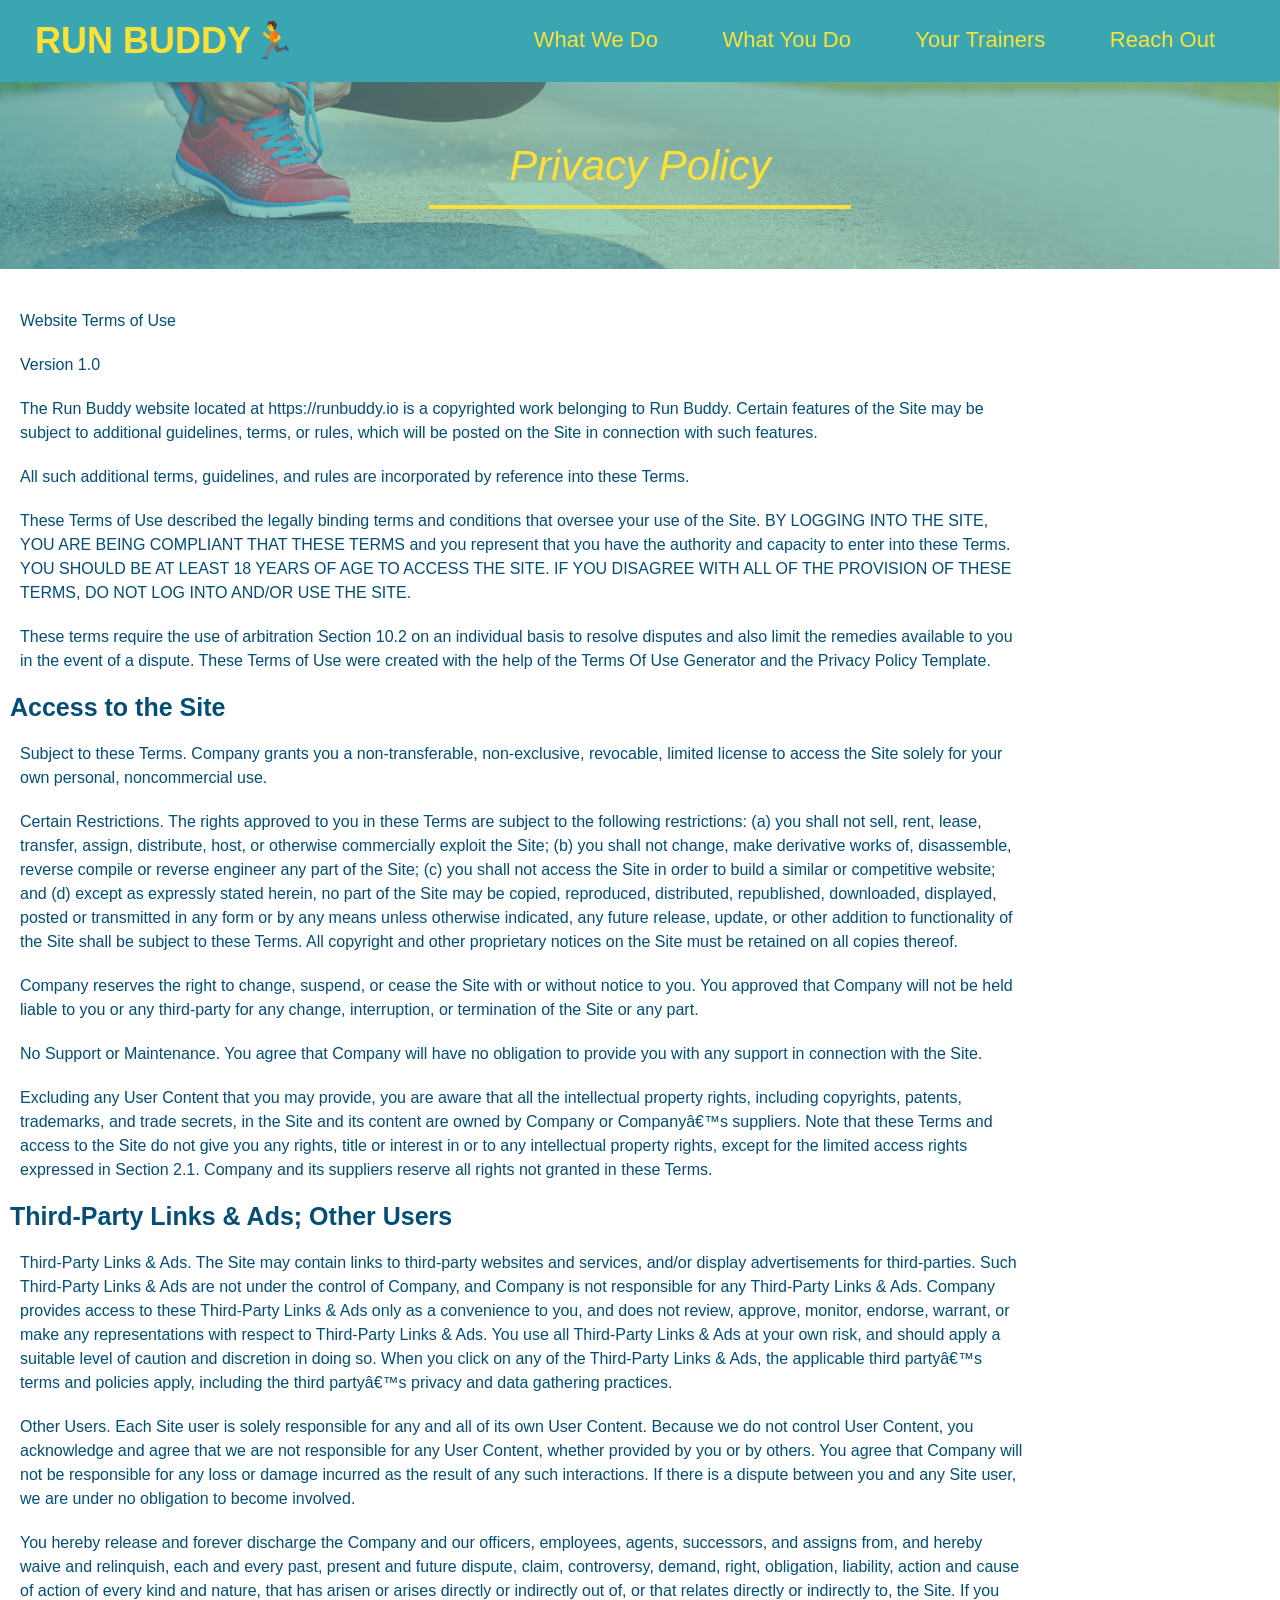
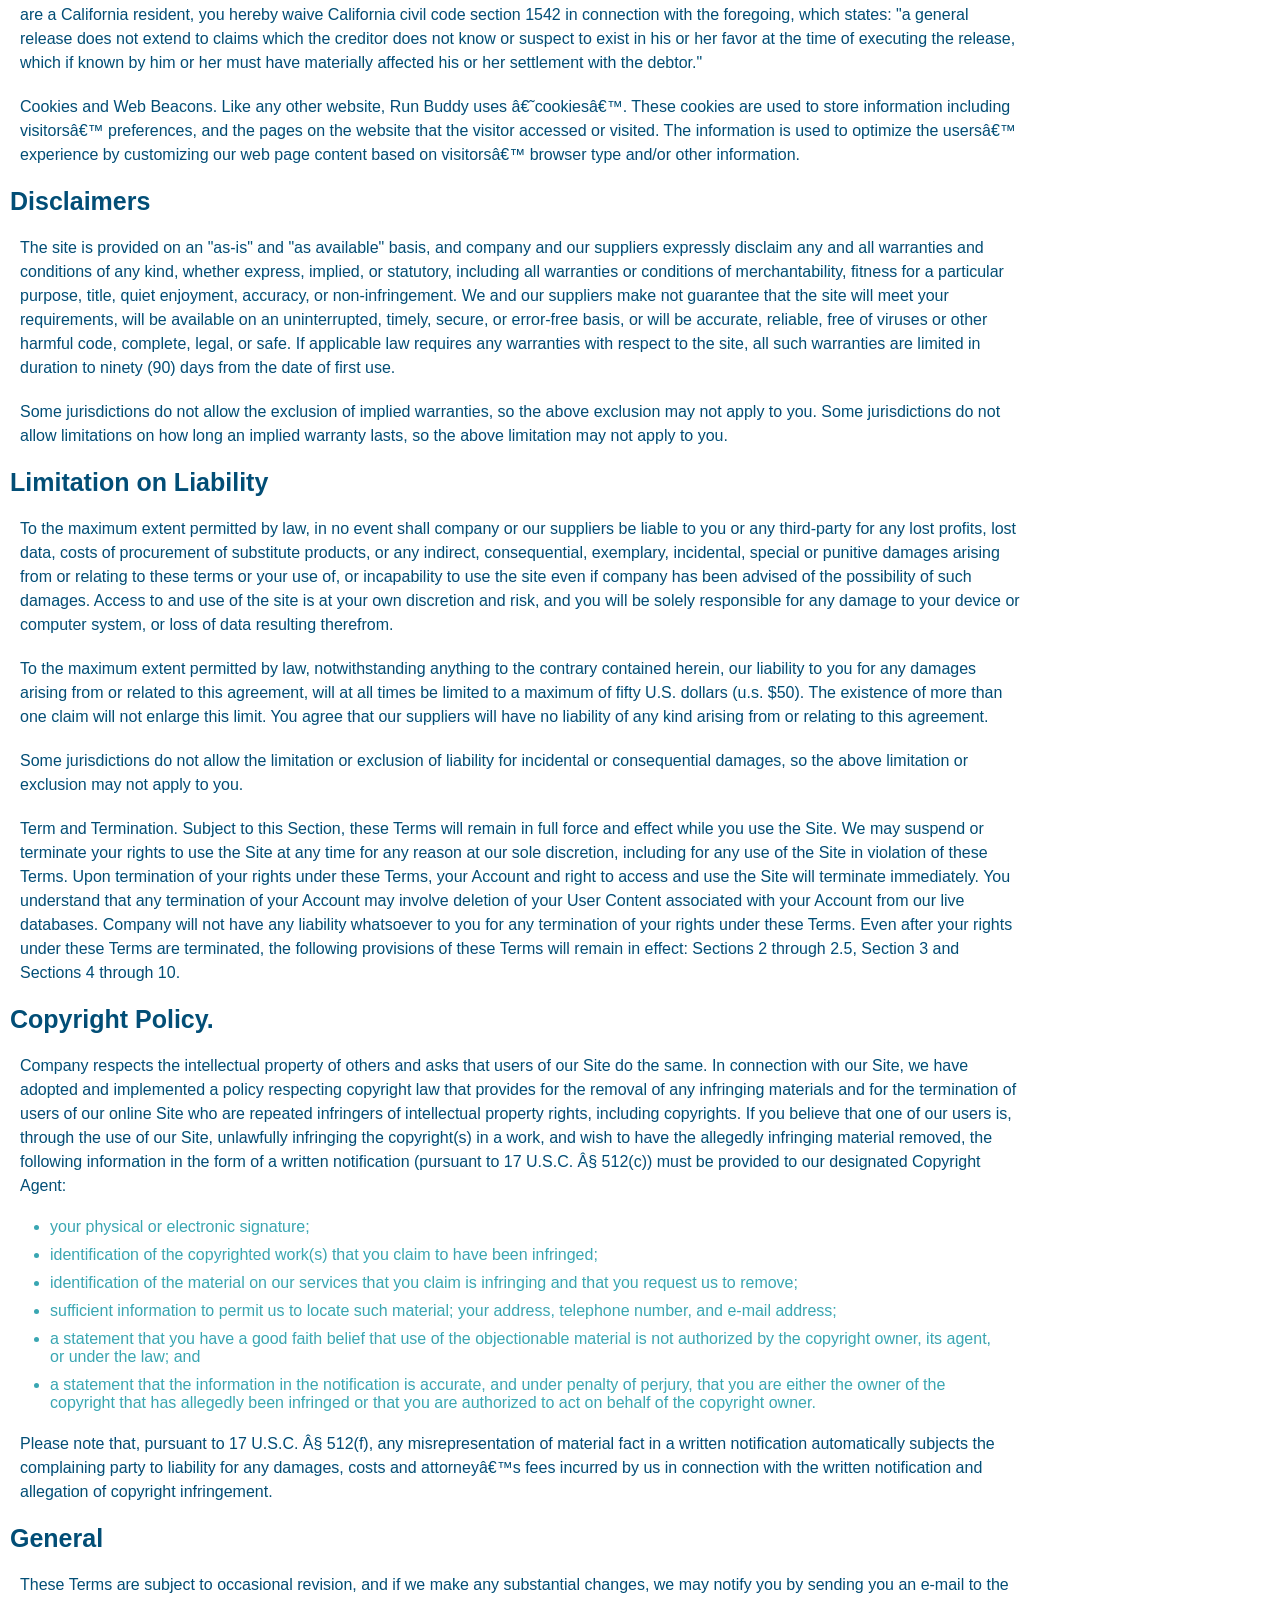
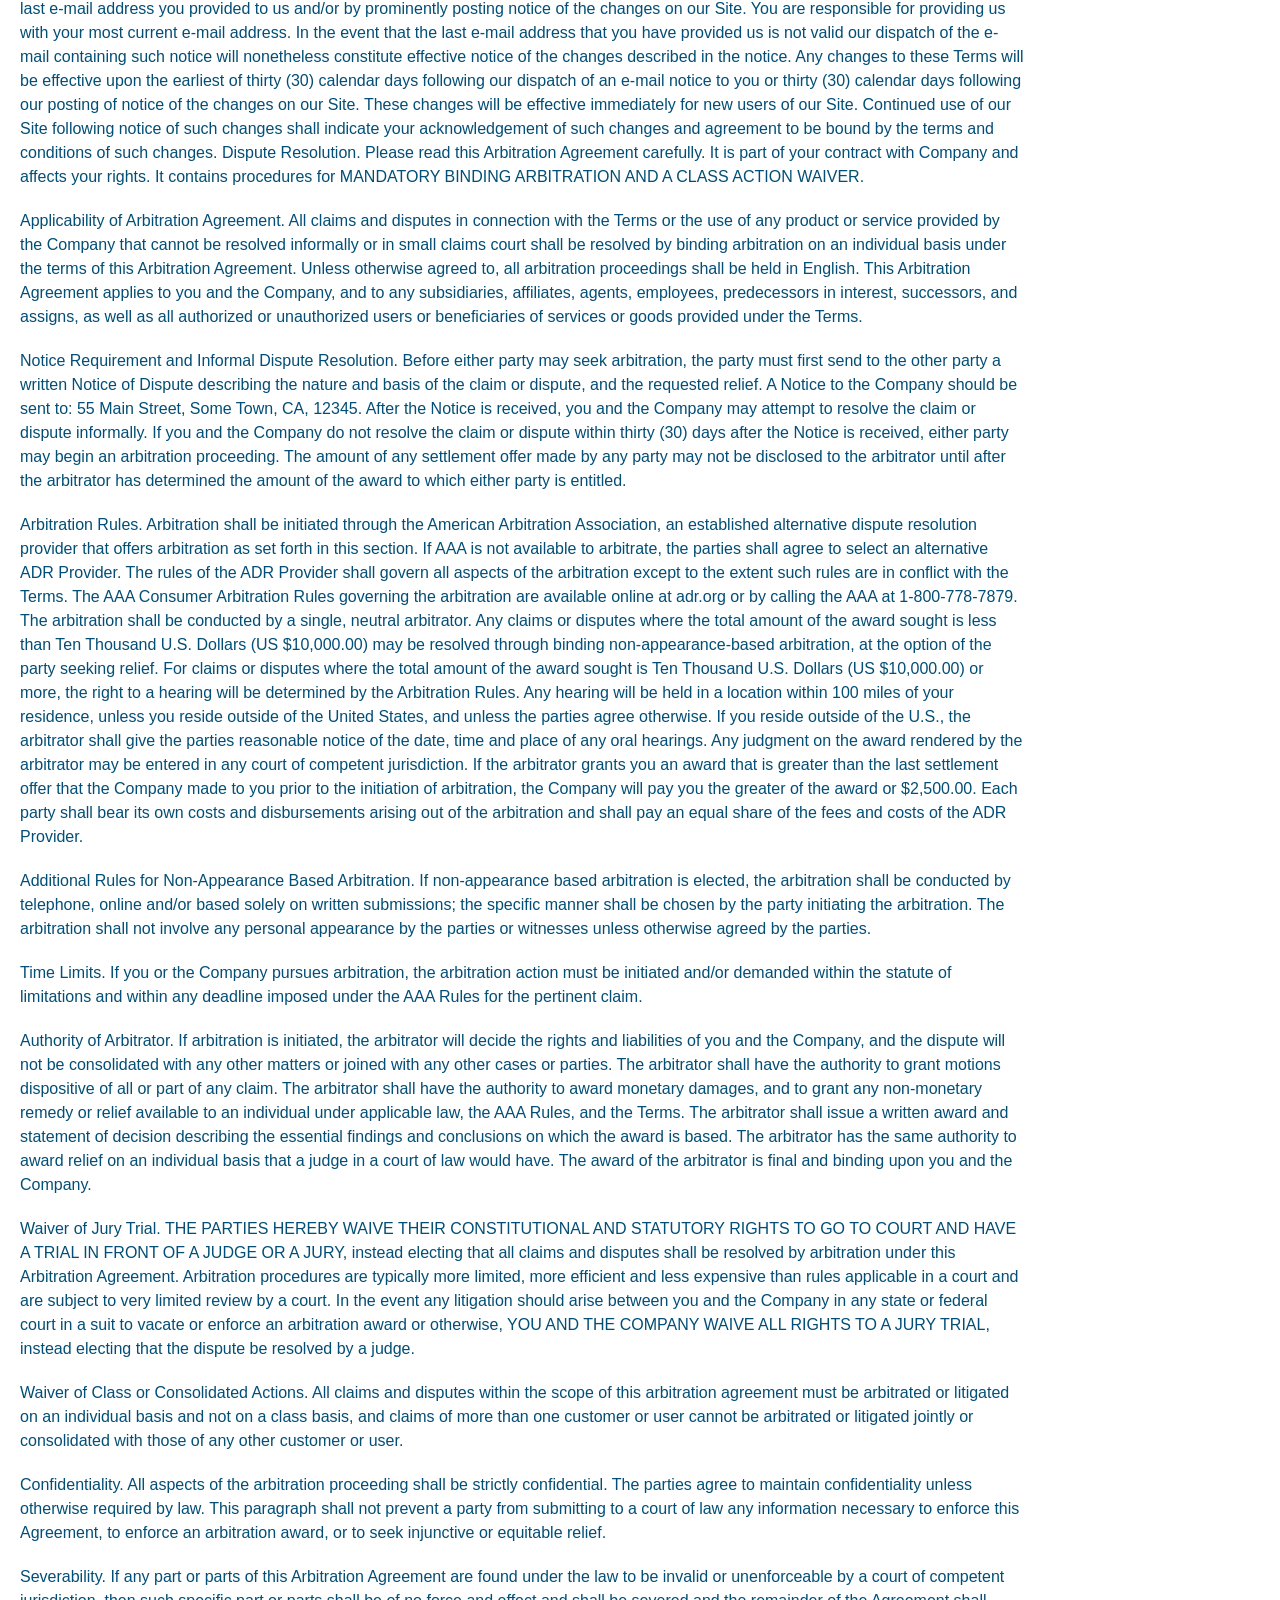
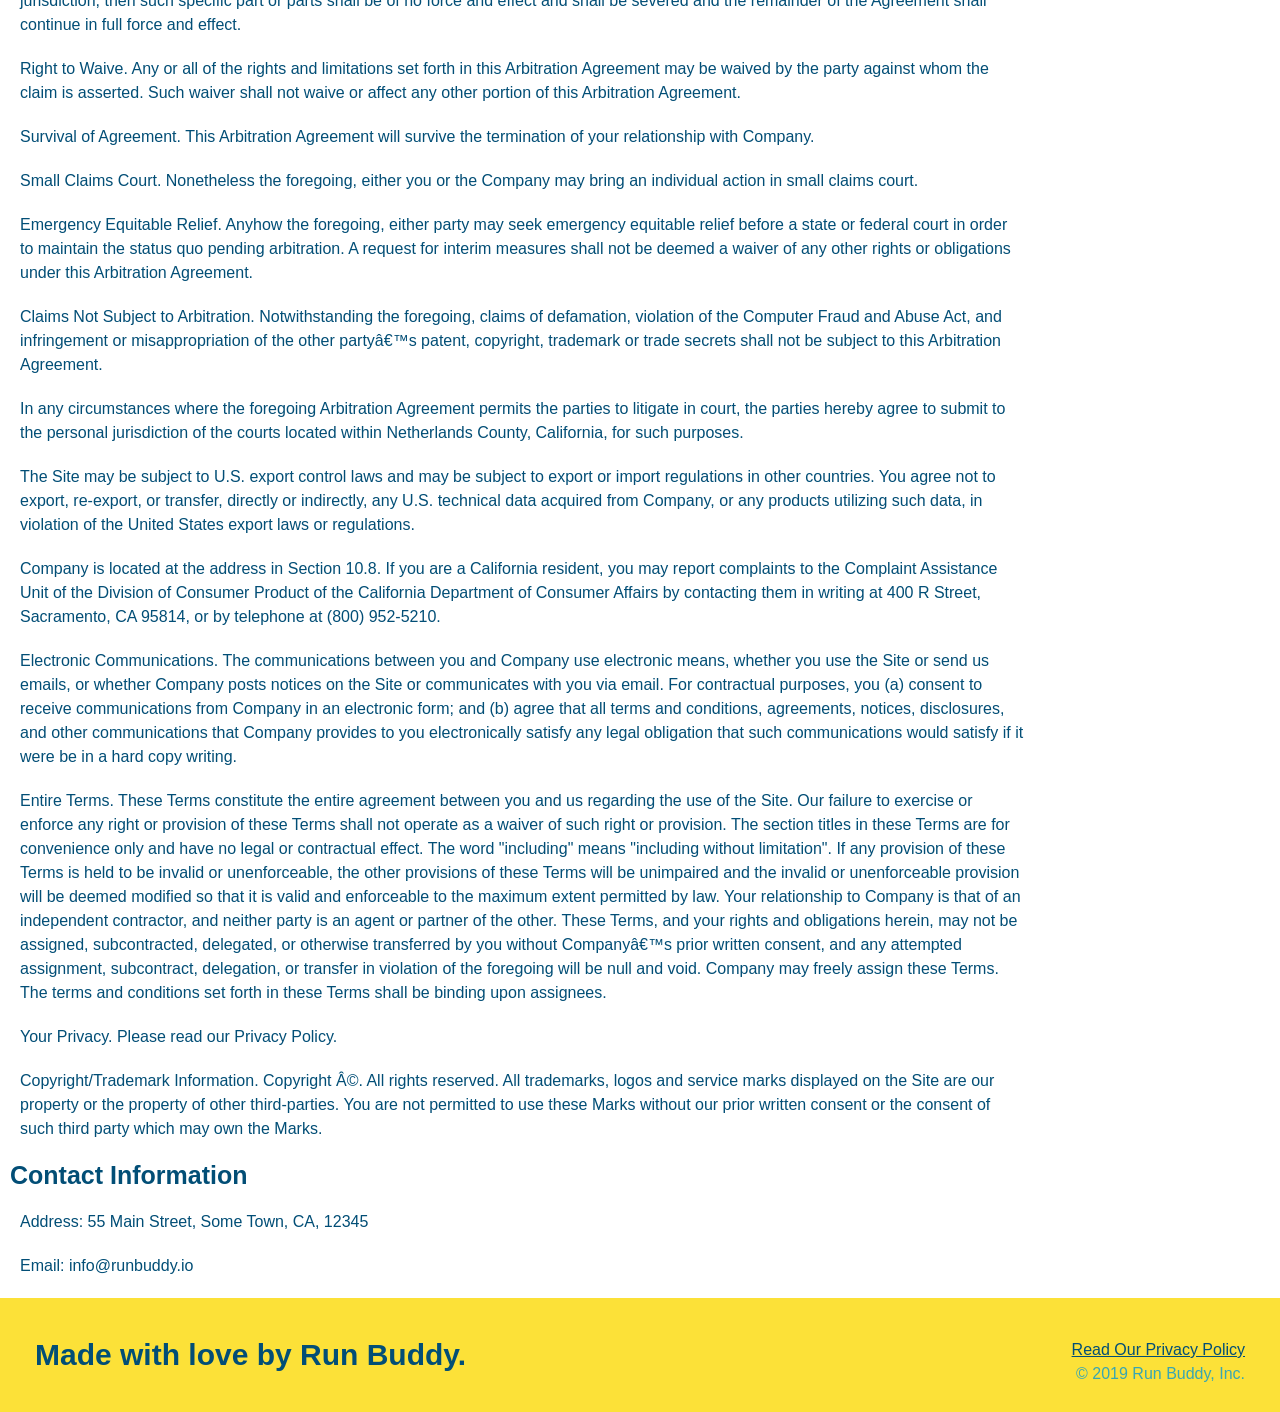
==== privacy-policy.html @ e91076cd "privacy policy" ====
<!DOCTYPE html>
<html lang="en">
    <head>
        <meta charset="UTF-8" />
        <title>Privacy Policy - Run Buddy</title>
        <link rel="stylesheet" href="./assets/css/style.css" />
        <link rel="stylesheet" href="./assets/css/secondary-style.css" />
    </head>
    <body>
        <header>
			<h1><a href="#run-buddy">RUN BUDDY🏃</a></h1>
			<nav>
				<!--Unordered list element-->
				<ul>
					<!--List item element-->
					<li>
						<!--Anchor Element-->
						<a href="./index.html#what-we-do"> What We Do</a>
					</li>
					<li>
						<a href="./index.html#what-you-do"> What You Do</a>
					</li>
					<li> 
						<a href="./index.html#your-trainers">Your Trainers</a>
					</li>
					<li>
						<a href="./index.html#reach-out">Reach Out</a>
					</li>
				</ul>
			</nav>
        </header>
        
        <section class="hero">
            <h2 class="page-title">
                Privacy Policy
            </h2>
        </section>
        <article class="secondary-content">
            <p>
            Website Terms of Use
          </p>
    
          <p>
            Version 1.0
          </p>
    
          <p>
            The Run Buddy website located at https://runbuddy.io is a copyrighted work belonging to Run Buddy. Certain
            features of the Site may be subject to additional guidelines, terms, or rules, which will be posted on the Site
            in connection with such features.
          </p>
    
          <p>
            All such additional terms, guidelines, and rules are incorporated by reference into these Terms.
          </p>
    
          <p>
            These Terms of Use described the legally binding terms and conditions that oversee your use of the Site. BY
            LOGGING INTO THE SITE, YOU ARE BEING COMPLIANT THAT THESE TERMS and you represent that you have the authority
            and capacity to enter into these Terms. YOU SHOULD BE AT LEAST 18 YEARS OF AGE TO ACCESS THE SITE. IF YOU
            DISAGREE WITH ALL OF THE PROVISION OF THESE TERMS, DO NOT LOG INTO AND/OR USE THE SITE.
          </p>
    
          <p>
            These terms require the use of arbitration Section 10.2 on an individual basis to resolve disputes and also
            limit the remedies available to you in the event of a dispute. These Terms of Use were created with the help of
            the Terms Of Use Generator and the Privacy Policy Template.
          </p>
    
          <h3>
            Access to the Site
          </h3>
    
          <p>
            Subject to these Terms. Company grants you a non-transferable, non-exclusive, revocable, limited license to
            access the Site solely for your own personal, noncommercial use.
          </p>
    
          <p>
            Certain Restrictions. The rights approved to you in these Terms are subject to the following restrictions: (a)
            you shall not sell, rent, lease, transfer, assign, distribute, host, or otherwise commercially exploit the Site;
            (b) you shall not change, make derivative works of, disassemble, reverse compile or reverse engineer any part of
            the Site; (c) you shall not access the Site in order to build a similar or competitive website; and (d) except
            as expressly stated herein, no part of the Site may be copied, reproduced, distributed, republished, downloaded,
            displayed, posted or transmitted in any form or by any means unless otherwise indicated, any future release,
            update, or other addition to functionality of the Site shall be subject to these Terms. All copyright and other
            proprietary notices on the Site must be retained on all copies thereof.
          </p>
    
          <p>
            Company reserves the right to change, suspend, or cease the Site with or without notice to you. You approved
            that Company will not be held liable to you or any third-party for any change, interruption, or termination of
            the Site or any part.
          </p>
    
          <p>
            No Support or Maintenance. You agree that Company will have no obligation to provide you with any support in
            connection with the Site.
          </p>
    
          <p>
            Excluding any User Content that you may provide, you are aware that all the intellectual property rights,
            including copyrights, patents, trademarks, and trade secrets, in the Site and its content are owned by Company
            or Companyâ€™s suppliers. Note that these Terms and access to the Site do not give you any rights, title or
            interest in or to any intellectual property rights, except for the limited access rights expressed in Section
            2.1. Company and its suppliers reserve all rights not granted in these Terms.
          </p>
    
          <h3>
            Third-Party Links & Ads; Other Users
          </h3>
    
          <p>
            Third-Party Links & Ads. The Site may contain links to third-party websites and services, and/or display
            advertisements for third-parties. Such Third-Party Links & Ads are not under the control of Company, and Company
            is not responsible for any Third-Party Links & Ads. Company provides access to these Third-Party Links & Ads
            only as a convenience to you, and does not review, approve, monitor, endorse, warrant, or make any
            representations with respect to Third-Party Links & Ads. You use all Third-Party Links & Ads at your own risk,
            and should apply a suitable level of caution and discretion in doing so. When you click on any of the
            Third-Party Links & Ads, the applicable third partyâ€™s terms and policies apply, including the third partyâ€™s
            privacy and data gathering practices.
          </p>
    
          <p>
            Other Users. Each Site user is solely responsible for any and all of its own User Content. Because we do not
            control User Content, you acknowledge and agree that we are not responsible for any User Content, whether
            provided by you or by others. You agree that Company will not be responsible for any loss or damage incurred as
            the result of any such interactions. If there is a dispute between you and any Site user, we are under no
            obligation to become involved.
          </p>
    
          <p>
            You hereby release and forever discharge the Company and our officers, employees, agents, successors, and
            assigns from, and hereby waive and relinquish, each and every past, present and future dispute, claim,
            controversy, demand, right, obligation, liability, action and cause of action of every kind and nature, that has
            arisen or arises directly or indirectly out of, or that relates directly or indirectly to, the Site. If you are
            a California resident, you hereby waive California civil code section 1542 in connection with the foregoing,
            which states: "a general release does not extend to claims which the creditor does not know or suspect to exist
            in his or her favor at the time of executing the release, which if known by him or her must have materially
            affected his or her settlement with the debtor."
          </p>
    
          <p>
            Cookies and Web Beacons. Like any other website, Run Buddy uses â€˜cookiesâ€™. These cookies are used to store
            information including visitorsâ€™ preferences, and the pages on the website that the visitor accessed or visited.
            The information is used to optimize the usersâ€™ experience by customizing our web page content based on visitorsâ€™
            browser type and/or other information.
          </p>
    
          <h3>
            Disclaimers
          </h3>
    
          <p>
            The site is provided on an "as-is" and "as available" basis, and company and our suppliers expressly disclaim
            any and all warranties and conditions of any kind, whether express, implied, or statutory, including all
            warranties or conditions of merchantability, fitness for a particular purpose, title, quiet enjoyment, accuracy,
            or non-infringement. We and our suppliers make not guarantee that the site will meet your requirements, will be
            available on an uninterrupted, timely, secure, or error-free basis, or will be accurate, reliable, free of
            viruses or other harmful code, complete, legal, or safe. If applicable law requires any warranties with respect
            to the site, all such warranties are limited in duration to ninety (90) days from the date of first use.
          </p>
    
          <p>
            Some jurisdictions do not allow the exclusion of implied warranties, so the above exclusion may not apply to
            you. Some jurisdictions do not allow limitations on how long an implied warranty lasts, so the above limitation
            may not apply to you.
          </p>
    
          <h3>
            Limitation on Liability
          </h3>
    
          <p>
            To the maximum extent permitted by law, in no event shall company or our suppliers be liable to you or any
            third-party for any lost profits, lost data, costs of procurement of substitute products, or any indirect,
            consequential, exemplary, incidental, special or punitive damages arising from or relating to these terms or
            your use of, or incapability to use the site even if company has been advised of the possibility of such
            damages. Access to and use of the site is at your own discretion and risk, and you will be solely responsible
            for any damage to your device or computer system, or loss of data resulting therefrom.
          </p>
    
          <p>
            To the maximum extent permitted by law, notwithstanding anything to the contrary contained herein, our liability
            to you for any damages arising from or related to this agreement, will at all times be limited to a maximum of
            fifty U.S. dollars (u.s. $50). The existence of more than one claim will not enlarge this limit. You agree that
            our suppliers will have no liability of any kind arising from or relating to this agreement.
          </p>
    
          <p>
            Some jurisdictions do not allow the limitation or exclusion of liability for incidental or consequential
            damages, so the above limitation or exclusion may not apply to you.
          </p>
    
          <p>
            Term and Termination. Subject to this Section, these Terms will remain in full force and effect while you use
            the Site. We may suspend or terminate your rights to use the Site at any time for any reason at our sole
            discretion, including for any use of the Site in violation of these Terms. Upon termination of your rights under
            these Terms, your Account and right to access and use the Site will terminate immediately. You understand that
            any termination of your Account may involve deletion of your User Content associated with your Account from our
            live databases. Company will not have any liability whatsoever to you for any termination of your rights under
            these Terms. Even after your rights under these Terms are terminated, the following provisions of these Terms
            will remain in effect: Sections 2 through 2.5, Section 3 and Sections 4 through 10.
          </p>
    
          <h3>
            Copyright Policy.
          </h3>
    
          <p>
            Company respects the intellectual property of others and asks that users of our Site do the same. In connection
            with our Site, we have adopted and implemented a policy respecting copyright law that provides for the removal
            of any infringing materials and for the termination of users of our online Site who are repeated infringers of
            intellectual property rights, including copyrights. If you believe that one of our users is, through the use of
            our Site, unlawfully infringing the copyright(s) in a work, and wish to have the allegedly infringing material
            removed, the following information in the form of a written notification (pursuant to 17 U.S.C. Â§ 512(c)) must
            be provided to our designated Copyright Agent:
          </p>
    
          <ul>
            <li>
              your physical or electronic signature;
            </li>
            <li>
              identification of the copyrighted work(s) that you claim to have been infringed;
            </li>
            <li>
              identification of the material on our services that you claim is infringing and that you request us to remove;
            </li>
            <li>
              sufficient information to permit us to locate such material; your address, telephone number, and e-mail
              address;
            </li>
            <li>
              a statement that you have a good faith belief that use of the objectionable material is not authorized by the
              copyright owner, its agent, or under the law; and
            </li>
            <li>
              a statement that the information in the notification is accurate, and under penalty of perjury, that you are
              either the owner of the copyright that has allegedly been infringed or that you are authorized to act on
              behalf of the copyright owner.
            </li>
          </ul>
    
          <p>
            Please note that, pursuant to 17 U.S.C. Â§ 512(f), any misrepresentation of material fact in a written
            notification automatically subjects the complaining party to liability for any damages, costs and attorneyâ€™s
            fees incurred by us in connection with the written notification and allegation of copyright infringement.
          </p>
    
          <h3>
            General
          </h3>
    
          <p>
            These Terms are subject to occasional revision, and if we make any substantial changes, we may notify you by
            sending you an e-mail to the last e-mail address you provided to us and/or by prominently posting notice of the
            changes on our Site. You are responsible for providing us with your most current e-mail address. In the event
            that the last e-mail address that you have provided us is not valid our dispatch of the e-mail containing such
            notice will nonetheless constitute effective notice of the changes described in the notice. Any changes to these
            Terms will be effective upon the earliest of thirty (30) calendar days following our dispatch of an e-mail
            notice to you or thirty (30) calendar days following our posting of notice of the changes on our Site. These
            changes will be effective immediately for new users of our Site. Continued use of our Site following notice of
            such changes shall indicate your acknowledgement of such changes and agreement to be bound by the terms and
            conditions of such changes. Dispute Resolution. Please read this Arbitration Agreement carefully. It is part of
            your contract with Company and affects your rights. It contains procedures for MANDATORY BINDING ARBITRATION AND
            A CLASS ACTION WAIVER.
          </p>
    
          <p>
            Applicability of Arbitration Agreement. All claims and disputes in connection with the Terms or the use of any
            product or service provided by the Company that cannot be resolved informally or in small claims court shall be
            resolved by binding arbitration on an individual basis under the terms of this Arbitration Agreement. Unless
            otherwise agreed to, all arbitration proceedings shall be held in English. This Arbitration Agreement applies to
            you and the Company, and to any subsidiaries, affiliates, agents, employees, predecessors in interest,
            successors, and assigns, as well as all authorized or unauthorized users or beneficiaries of services or goods
            provided under the Terms.
          </p>
    
          <p>
            Notice Requirement and Informal Dispute Resolution. Before either party may seek arbitration, the party must
            first send to the other party a written Notice of Dispute describing the nature and basis of the claim or
            dispute, and the requested relief. A Notice to the Company should be sent to: 55 Main Street, Some Town, CA,
            12345. After the Notice is received, you and the Company may attempt to resolve the claim or dispute informally.
            If you and the Company do not resolve the claim or dispute within thirty (30) days after the Notice is received,
            either party may begin an arbitration proceeding. The amount of any settlement offer made by any party may not
            be disclosed to the arbitrator until after the arbitrator has determined the amount of the award to which either
            party is entitled.
          </p>
    
          <p>
            Arbitration Rules. Arbitration shall be initiated through the American Arbitration Association, an established
            alternative dispute resolution provider that offers arbitration as set forth in this section. If AAA is not
            available to arbitrate, the parties shall agree to select an alternative ADR Provider. The rules of the ADR
            Provider shall govern all aspects of the arbitration except to the extent such rules are in conflict with the
            Terms. The AAA Consumer Arbitration Rules governing the arbitration are available online at adr.org or by
            calling the AAA at 1-800-778-7879. The arbitration shall be conducted by a single, neutral arbitrator. Any
            claims or disputes where the total amount of the award sought is less than Ten Thousand U.S. Dollars (US
            $10,000.00) may be resolved through binding non-appearance-based arbitration, at the option of the party seeking
            relief. For claims or disputes where the total amount of the award sought is Ten Thousand U.S. Dollars (US
            $10,000.00) or more, the right to a hearing will be determined by the Arbitration Rules. Any hearing will be
            held in a location within 100 miles of your residence, unless you reside outside of the United States, and
            unless the parties agree otherwise. If you reside outside of the U.S., the arbitrator shall give the parties
            reasonable notice of the date, time and place of any oral hearings. Any judgment on the award rendered by the
            arbitrator may be entered in any court of competent jurisdiction. If the arbitrator grants you an award that is
            greater than the last settlement offer that the Company made to you prior to the initiation of arbitration, the
            Company will pay you the greater of the award or $2,500.00. Each party shall bear its own costs and
            disbursements arising out of the arbitration and shall pay an equal share of the fees and costs of the ADR
            Provider.
          </p>
    
          <p>
            Additional Rules for Non-Appearance Based Arbitration. If non-appearance based arbitration is elected, the
            arbitration shall be conducted by telephone, online and/or based solely on written submissions; the specific
            manner shall be chosen by the party initiating the arbitration. The arbitration shall not involve any personal
            appearance by the parties or witnesses unless otherwise agreed by the parties.
          </p>
    
          <p>
            Time Limits. If you or the Company pursues arbitration, the arbitration action must be initiated and/or demanded
            within the statute of limitations and within any deadline imposed under the AAA Rules for the pertinent claim.
          </p>
    
          <p>
            Authority of Arbitrator. If arbitration is initiated, the arbitrator will decide the rights and liabilities of
            you and the Company, and the dispute will not be consolidated with any other matters or joined with any other
            cases or parties. The arbitrator shall have the authority to grant motions dispositive of all or part of any
            claim. The arbitrator shall have the authority to award monetary damages, and to grant any non-monetary remedy
            or relief available to an individual under applicable law, the AAA Rules, and the Terms. The arbitrator shall
            issue a written award and statement of decision describing the essential findings and conclusions on which the
            award is based. The arbitrator has the same authority to award relief on an individual basis that a judge in a
            court of law would have. The award of the arbitrator is final and binding upon you and the Company.
          </p>
    
          <p>
            Waiver of Jury Trial. THE PARTIES HEREBY WAIVE THEIR CONSTITUTIONAL AND STATUTORY RIGHTS TO GO TO COURT AND HAVE
            A TRIAL IN FRONT OF A JUDGE OR A JURY, instead electing that all claims and disputes shall be resolved by
            arbitration under this Arbitration Agreement. Arbitration procedures are typically more limited, more efficient
            and less expensive than rules applicable in a court and are subject to very limited review by a court. In the
            event any litigation should arise between you and the Company in any state or federal court in a suit to vacate
            or enforce an arbitration award or otherwise, YOU AND THE COMPANY WAIVE ALL RIGHTS TO A JURY TRIAL, instead
            electing that the dispute be resolved by a judge.
          </p>
    
          <p>
            Waiver of Class or Consolidated Actions. All claims and disputes within the scope of this arbitration agreement
            must be arbitrated or litigated on an individual basis and not on a class basis, and claims of more than one
            customer or user cannot be arbitrated or litigated jointly or consolidated with those of any other customer or
            user.
          </p>
    
          <p>
            Confidentiality. All aspects of the arbitration proceeding shall be strictly confidential. The parties agree to
            maintain confidentiality unless otherwise required by law. This paragraph shall not prevent a party from
            submitting to a court of law any information necessary to enforce this Agreement, to enforce an arbitration
            award, or to seek injunctive or equitable relief.
          </p>
    
          <p>
            Severability. If any part or parts of this Arbitration Agreement are found under the law to be invalid or
            unenforceable by a court of competent jurisdiction, then such specific part or parts shall be of no force and
            effect and shall be severed and the remainder of the Agreement shall continue in full force and effect.
          </p>
    
          <p>
            Right to Waive. Any or all of the rights and limitations set forth in this Arbitration Agreement may be waived
            by the party against whom the claim is asserted. Such waiver shall not waive or affect any other portion of this
            Arbitration Agreement.
          </p>
    
          <p>
            Survival of Agreement. This Arbitration Agreement will survive the termination of your relationship with
            Company.
          </p>
    
          <p>
            Small Claims Court. Nonetheless the foregoing, either you or the Company may bring an individual action in small
            claims court.
          </p>
    
          <p>
            Emergency Equitable Relief. Anyhow the foregoing, either party may seek emergency equitable relief before a
            state or federal court in order to maintain the status quo pending arbitration. A request for interim measures
            shall not be deemed a waiver of any other rights or obligations under this Arbitration Agreement.
          </p>
    
          <p>
            Claims Not Subject to Arbitration. Notwithstanding the foregoing, claims of defamation, violation of the
            Computer Fraud and Abuse Act, and infringement or misappropriation of the other partyâ€™s patent, copyright,
            trademark or trade secrets shall not be subject to this Arbitration Agreement.
          </p>
    
          <p>
            In any circumstances where the foregoing Arbitration Agreement permits the parties to litigate in court, the
            parties hereby agree to submit to the personal jurisdiction of the courts located within Netherlands County,
            California, for such purposes.
          </p>
    
          <p>
            The Site may be subject to U.S. export control laws and may be subject to export or import regulations in other
            countries. You agree not to export, re-export, or transfer, directly or indirectly, any U.S. technical data
            acquired from Company, or any products utilizing such data, in violation of the United States export laws or
            regulations.
          </p>
    
          <p>
            Company is located at the address in Section 10.8. If you are a California resident, you may report complaints
            to the Complaint Assistance Unit of the Division of Consumer Product of the California Department of Consumer
            Affairs by contacting them in writing at 400 R Street, Sacramento, CA 95814, or by telephone at (800) 952-5210.
          </p>
    
          <p>
            Electronic Communications. The communications between you and Company use electronic means, whether you use the
            Site or send us emails, or whether Company posts notices on the Site or communicates with you via email. For
            contractual purposes, you (a) consent to receive communications from Company in an electronic form; and (b)
            agree that all terms and conditions, agreements, notices, disclosures, and other communications that Company
            provides to you electronically satisfy any legal obligation that such communications would satisfy if it were be
            in a hard copy writing.
          </p>
    
          <p>
            Entire Terms. These Terms constitute the entire agreement between you and us regarding the use of the Site. Our
            failure to exercise or enforce any right or provision of these Terms shall not operate as a waiver of such right
            or provision. The section titles in these Terms are for convenience only and have no legal or contractual
            effect. The word "including" means "including without limitation". If any provision of these Terms is held to be
            invalid or unenforceable, the other provisions of these Terms will be unimpaired and the invalid or
            unenforceable provision will be deemed modified so that it is valid and enforceable to the maximum extent
            permitted by law. Your relationship to Company is that of an independent contractor, and neither party is an
            agent or partner of the other. These Terms, and your rights and obligations herein, may not be assigned,
            subcontracted, delegated, or otherwise transferred by you without Companyâ€™s prior written consent, and any
            attempted assignment, subcontract, delegation, or transfer in violation of the foregoing will be null and void.
            Company may freely assign these Terms. The terms and conditions set forth in these Terms shall be binding upon
            assignees.
          </p>
    
          <p>
            Your Privacy. Please read our Privacy Policy.
          </p>
    
          <p>
            Copyright/Trademark Information. Copyright Â©. All rights reserved. All trademarks, logos and service marks
            displayed on the Site are our property or the property of other third-parties. You are not permitted to use
            these Marks without our prior written consent or the consent of such third party which may own the Marks.
          </p>
    
          <h3>
            Contact Information
          </h3>
    
          <p>
            Address: 55 Main Street, Some Town, CA, 12345
          </p>
    
          <p>
            Email: info@runbuddy.io
          </p></article>

        <footer>
            <h2>Made with love by Run Buddy.</h2>
            <div>
                <a href="#"> Read Our Privacy Policy</a><br />
                &copy; 2019 Run Buddy, Inc.
            </div>
        </footer>

    </body>
</html>
---- assets/css/style.css ----
* {
    margin: 0;
    padding: 0;
    box-sizing: border-box;
}
body {
    font-family: Helvetica, Arial, sans-serif;
    color: #39a6b2;
}

/*Apply styles to header*/
header {
    padding: 20px 35px;
    background-color: #39a6b2;
}
header h1 {
    font-weight: bold;
    font-size: 36px;
    color: #fce138;
    margin: 0;
    display: inline;
}

header a {
    text-decoration: none;
    color: #fce138;
}
header nav { 
    float: right;
    margin: 7px 0;
}
header nav ul li { 
    display: inline;
}
header nav ul li a {
    margin: 0 30px; 
    font-weight: lighter;
    font-size: 22px;
}
footer {
    background: #fce138;
    width: 100%;
    padding: 40px 35px;
}
footer h2 { 
    display: inline;
    color: #024e76;
    font-size: 30px;
    margin: 0;
}
footer div { 
    float: right;
    line-height: 1.5;
    text-align: right;
}
footer a { 
    color: #024e76;
}
section {
    padding: 60px;
}

/* Hero Style Start */
.hero {
    background-image: url("../images/hero-image.jpg");
    height: 600px;
    background-size: cover;
    background-position: center;
    position: relative;
}
/* Hero Style End */
section div {
    text-decoration-color: #024e76;
    
}
.hero-form {
    background-color: #fce138;
    padding: 20px;
    width: 500px;
    color: #024e76;
    position: absolute;
    bottom: 120px;
    right: 140px;
}
.hero-form h3 {
    font-size: 24px;
    margin: 0;
}
.hero-form p {
    margin: 5px 0 15px 0;
}
.form-input {
    border: 1px solid #024e76;
    display: block;
    padding: 7px 15px;
    font-size: 16px;
    color: #024e76;
    width: 100%;
    margin-bottom: 15px;
}
.hero-form label {
    margin: 0 5px;
}
.hero-form button {
    color: #fce138;
    background-color: #024e76;
    border: none;
    padding: 10px 20px;
    font-size: 16px
}
/* Hero Styles End*/
/* Intro Styles Start*/
.intro {
    text-align: center;
}
.intro p {
    line-height: 1.7;
    color: #39a6b2;
    width: 80%;
    font-size: 20px;
    margin: 0 auto;
}
.steps {
    text-align: center;
    background: #fce138;
}
.steps div {
    margin-bottom: 80px;
}
.steps img {
    width: 15%;
    margin: 10px 0;
}
.section-title {
    font-size: 55px;
    display: inline-block;
    padding: 0 100px 20px 100px;
    border-bottom: 3px solid;
    margin-bottom: 35px;
    color: #024e76;
}
.primary-border{
    border-color: #fce138;
}
.secondary-border {
    border-color: #39a6b2;
}
.steps h3 {
    color: #024e76;
    font-size: 46px;
    margin-top: 10px;
}
.steps p {
    color: #39a6b2;
    font-size: 23px;
}
.steps span { 
    font-size: 38px;
}
/* Style Trainers Section*/
.trainers {
    text-align: center;
}
.trainer {
    width: 900px;
    margin: 0 auto 30px auto;
    background: #024e76;
    color: #fce138;
    overflow: auto;
}
.trainer img { 
    width: 35%;
    float: left;
}
.trainer-bio {
    padding: 35px;
    float: left;
    width: 65%;
    background-color: #024e76;

}
.text-left{ 
    text-align: left;
}
.text-right {
    text-align: right;
}
.trainer-bio h3 {
    font-size: 32px;
    margin-bottom: 8px;
}
.trainer-bio h4 {
    font-weight: lighter;
    font-size: 26px;
    margin-bottom: 25px;
}
.trainer-bio p {
    font-size: 17px;
    line-height: 1.3;
}
/* Reach out styles start*/

.contact {
    text-align: center;
    background: #024e76
}
.contact h2 {
    color: #fce138;
}
.contact-info iframe {
    width: 400px; 
    height: 400px;
}
.contact-info div {
    width: 410px;
    display: inline-block;
    vertical-align: top;
    text-align: left;
    margin: 30px 0 0 60px;
    color: white;
}
.contac-info h3 {
    color: #fce138;
    font-size: 32px;
}
.contact-info p, .contact-info address {
    margin: 20px 0;
    line-height: 1.5;
    font-size: 20px;
    font-style: normal;
}
.contact-info a {
    color: #fce138;
}

/* Reach out styles end */
---- assets/css/secondary-style.css ----
.hero {
    background-position: bottom;
    height: auto;
    text-align: center;
    margin-bottom: 40px;
}
.title {
    color: #fce138;
}
section h2 {
    display: inline-block;
    border-bottom: 4px solid;
    color: #fce138;
    padding: 0 80px 15px 80px;
    font-weight: normal;
    font-size: 42px;
    font-style: italic;

}
.secondary-content {
    width: 80%;
    margin: center;
    color: #024e76;
}
.secondary-content h3 {
    font-size: 25px;
    margin: 20px 0 20px 10px;
}
.secondary-content p {
    font-size: 16px;
    line-height: 1.5;
    margin: 20px 0 20px 20px;
}
.secondary-content ul {
    margin: 15px 20px 15px 20px;
}
.secondary-content li {
    color: #39a6b2;
    margin: 10px 0 10px 30px;
}
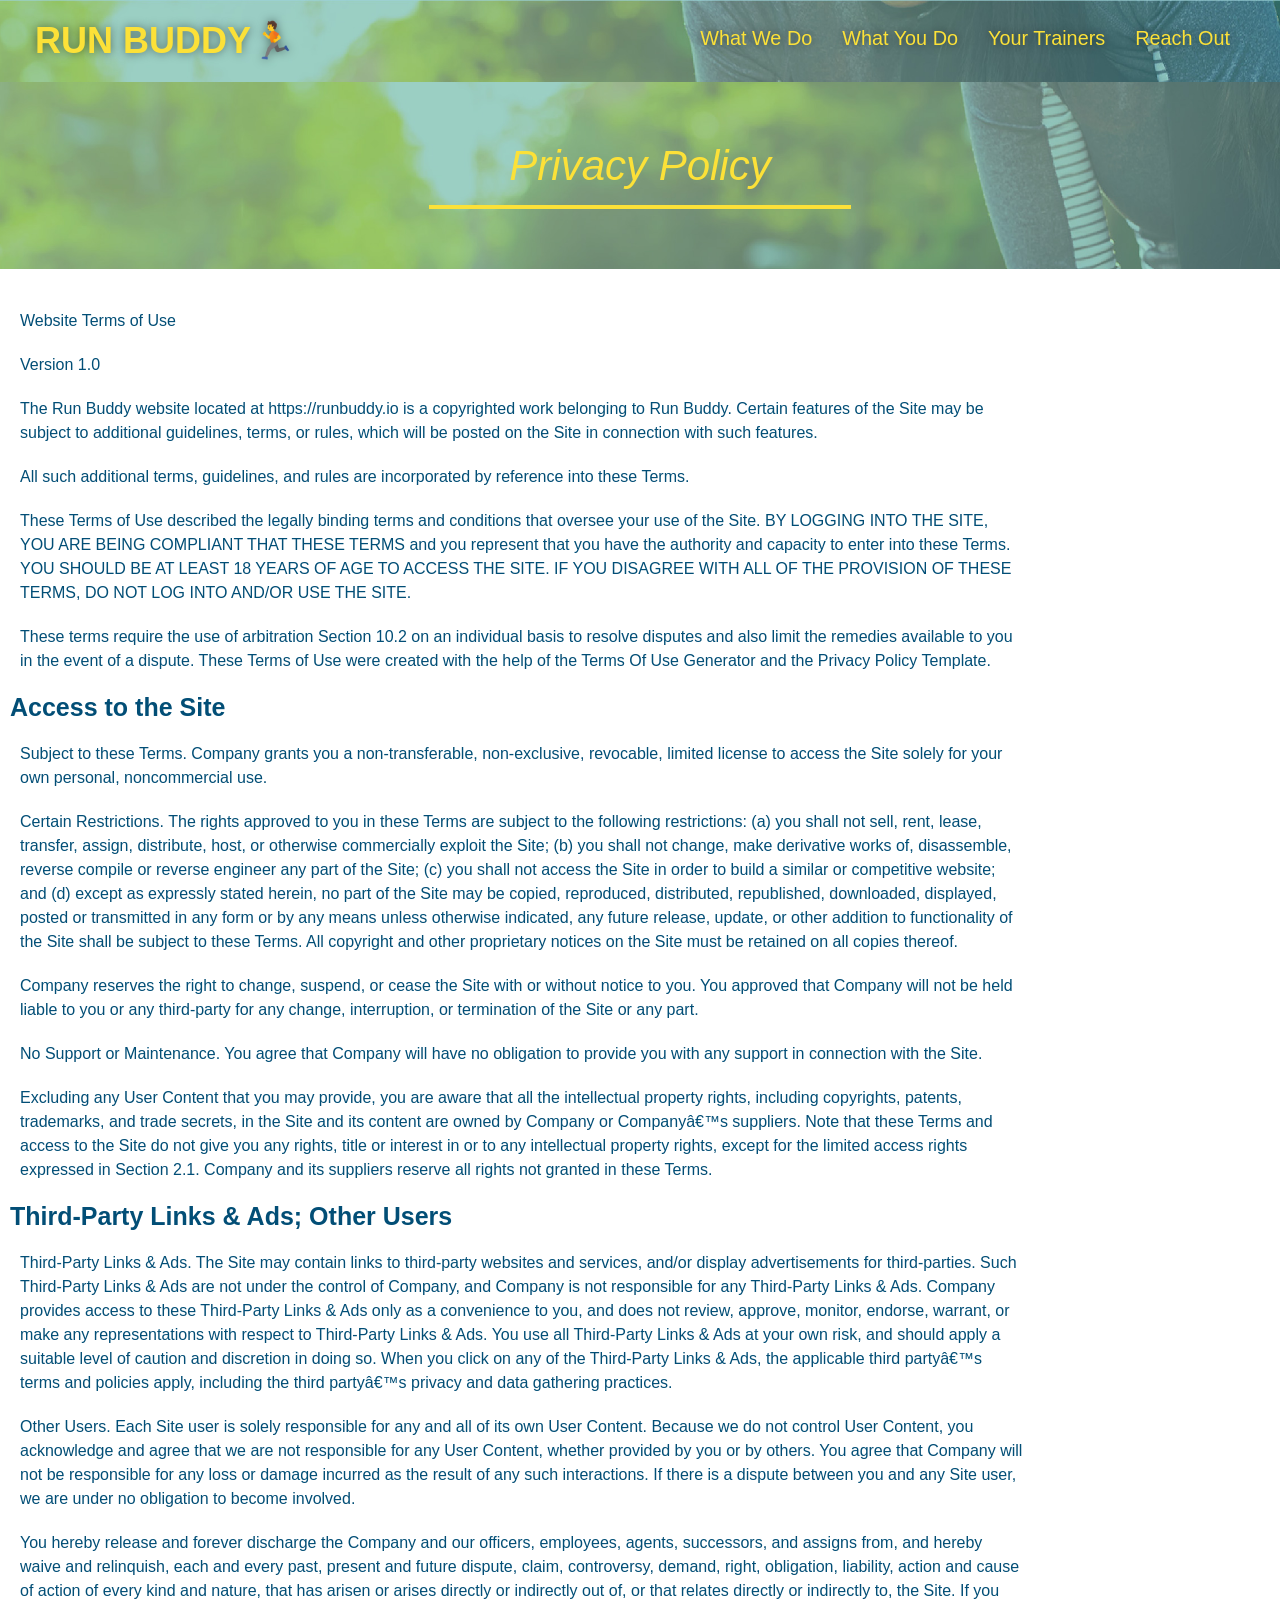
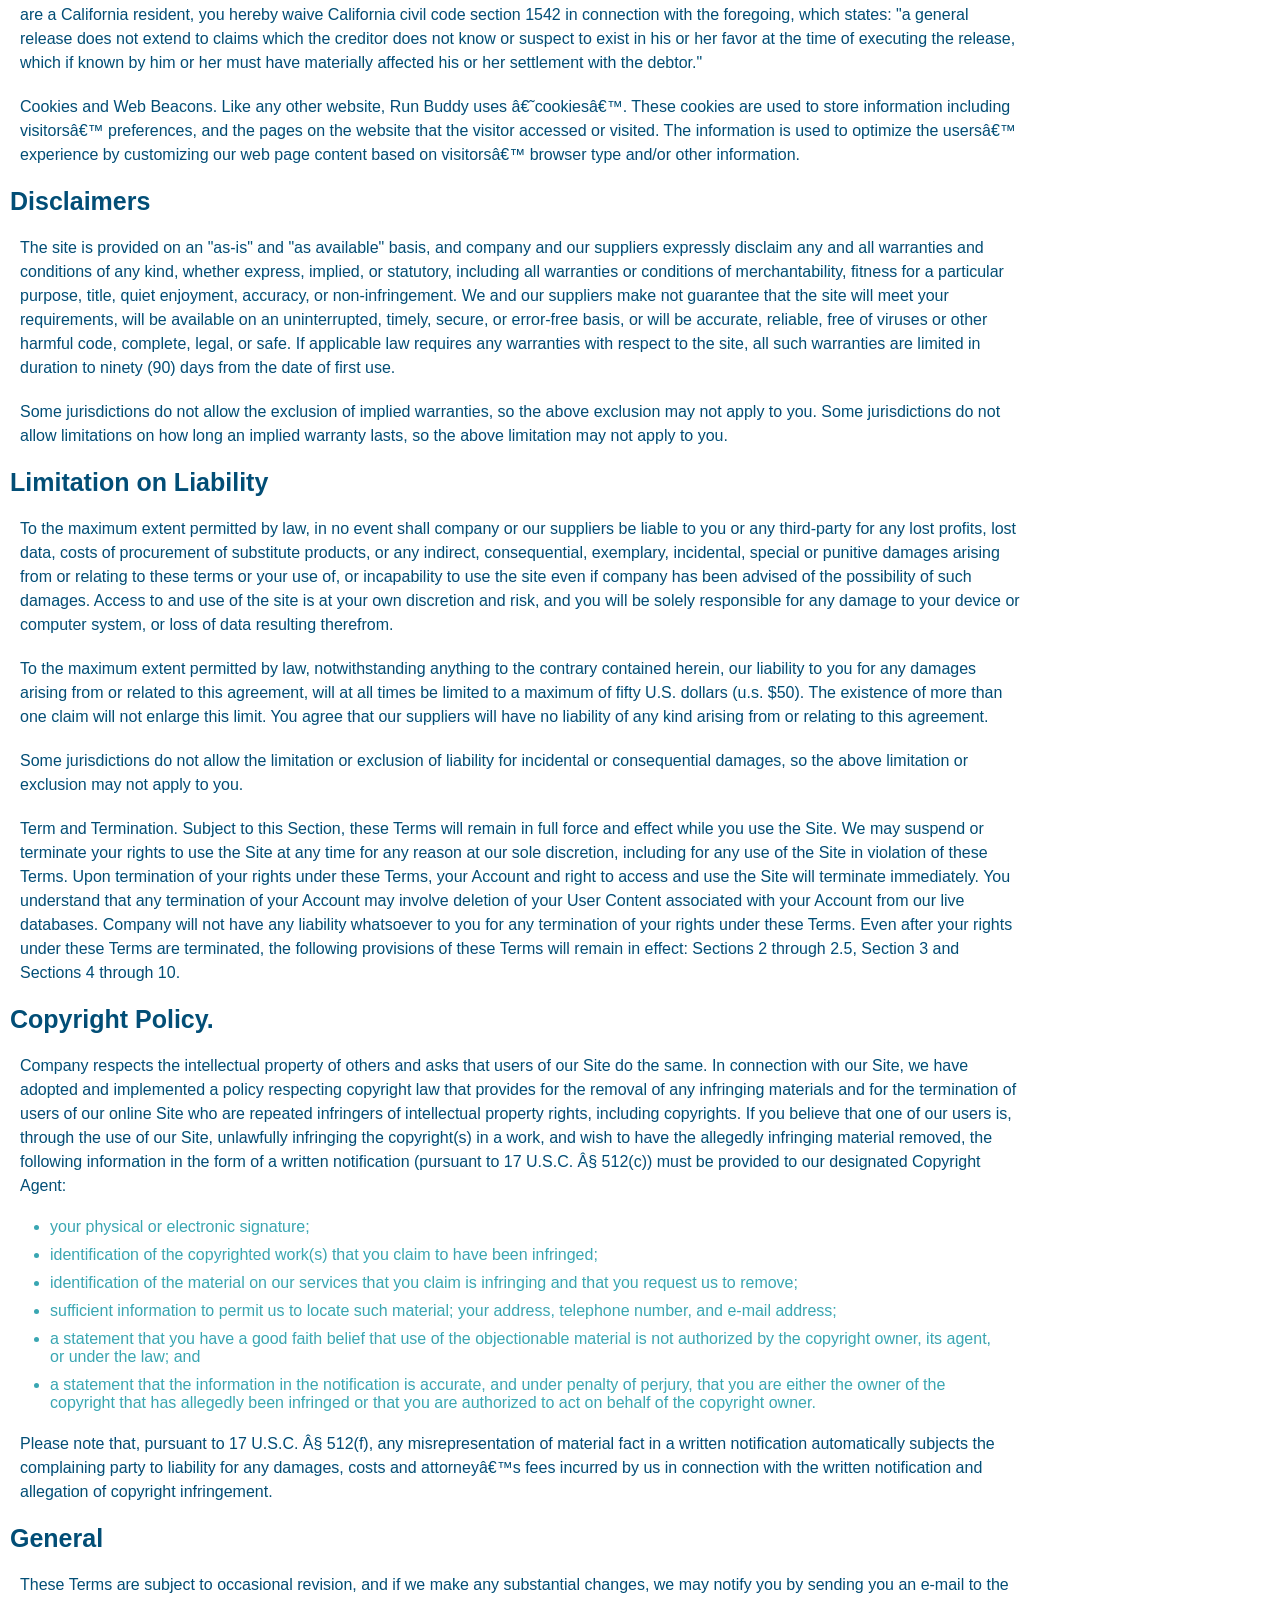
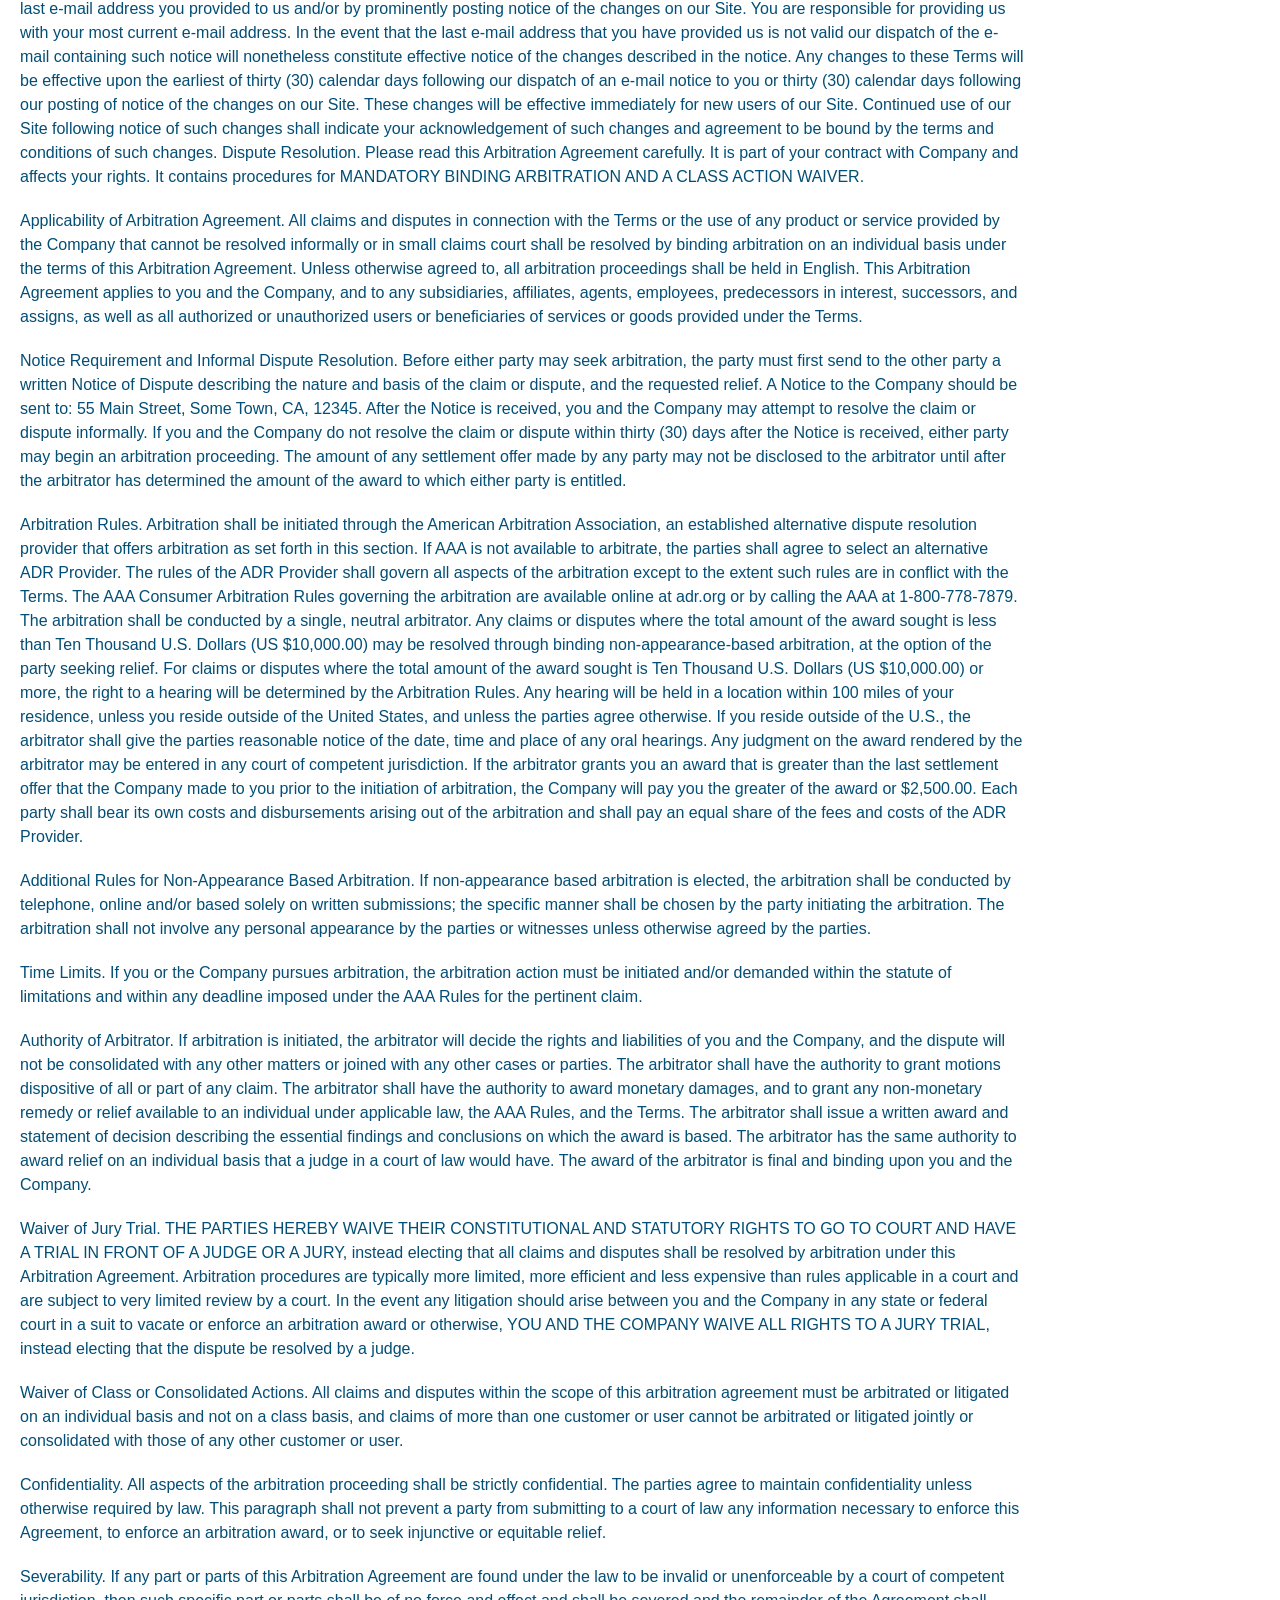
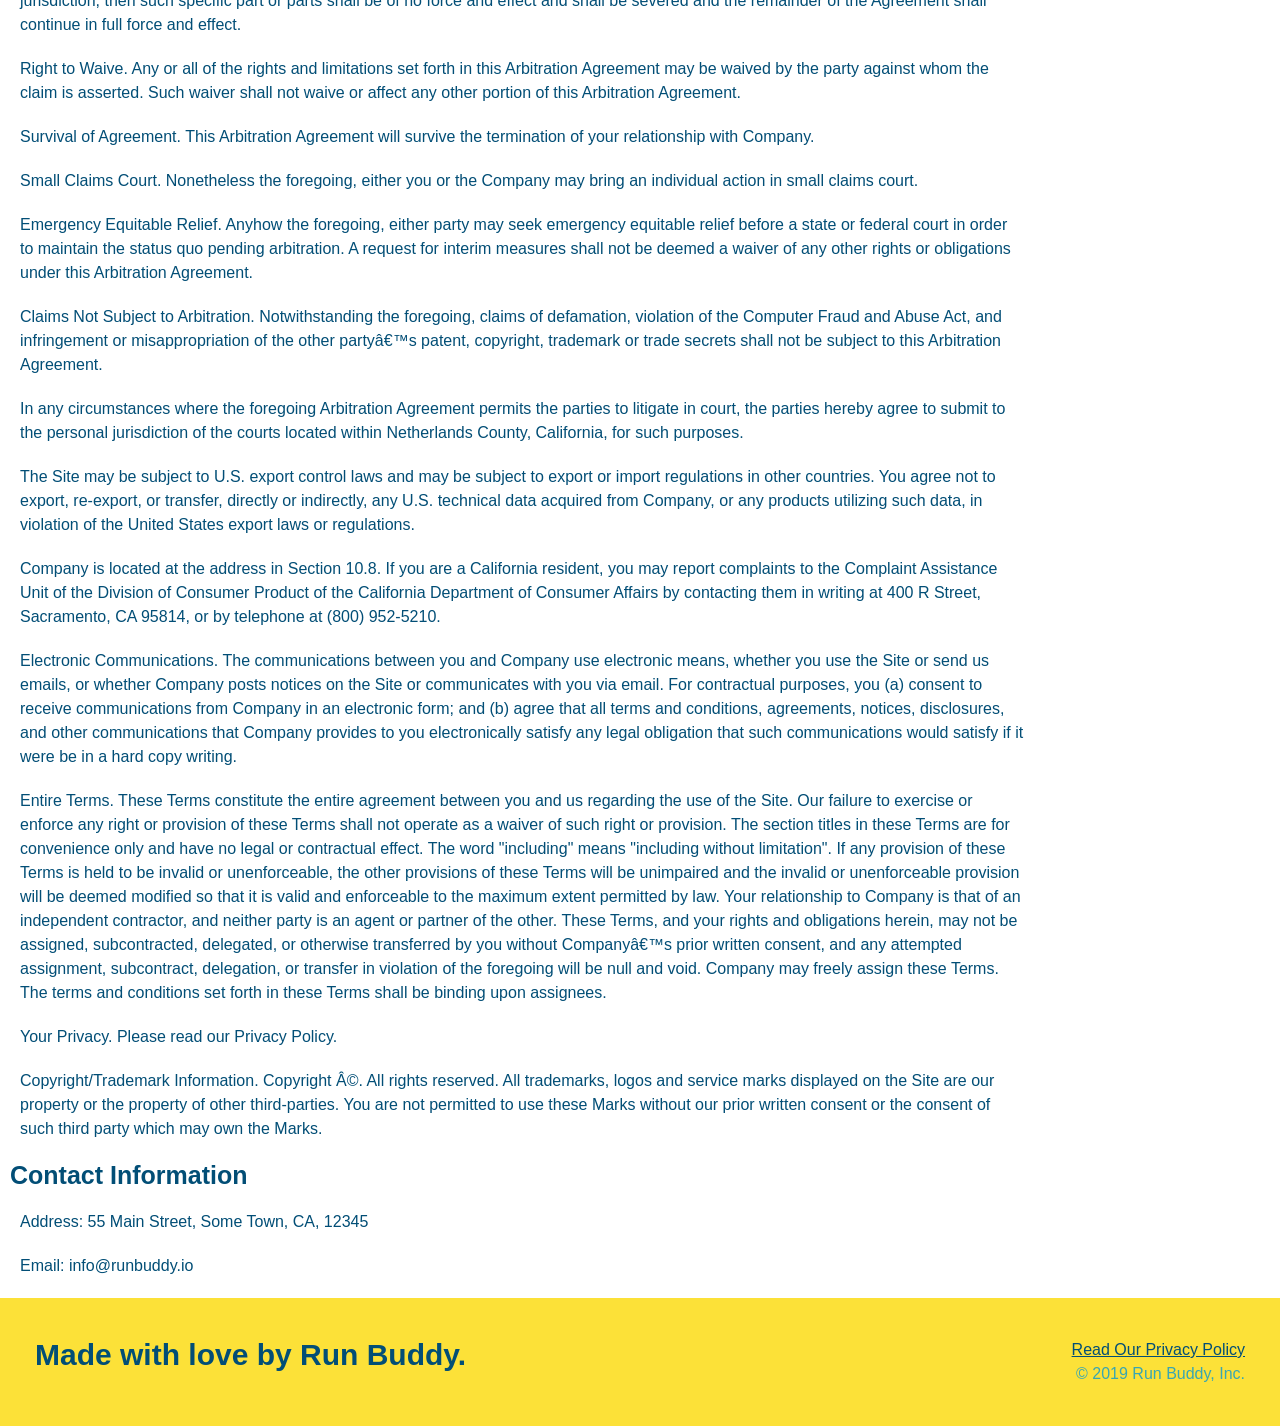
==== commit 0380ac39: "fixed borders and headers" ====
--- a/privacy-policy.html
+++ b/privacy-policy.html
@@ -2,6 +2,7 @@
 <html lang="en">
     <head>
         <meta charset="UTF-8" />
+        <meta name="viewport" content="width=device-width, initial-scale=1.0" />
         <title>Privacy Policy - Run Buddy</title>
         <link rel="stylesheet" href="./assets/css/style.css" />
         <link rel="stylesheet" href="./assets/css/secondary-style.css" />
--- a/assets/css/style.css
+++ b/assets/css/style.css
@@ -12,13 +12,23 @@
 header {
     padding: 20px 35px;
     background-color: #39a6b2;
+    display:flex;
+    justify-content: space-between;
+    flex-wrap: wrap;
+    position: -webkit-sticky; 
+    position: sticky;
+    top: 0;
+    background-image: url("../images/hero-image.jpg");
+    background-size: cover;
+    background-position: 80%;
+    background-attachment: fixed;
 }
 header h1 {
     font-weight: bold;
     font-size: 36px;
     color: #fce138;
     margin: 0;
-    display: inline;
+    text-shadow: 0 0 10px rgba(0, 0, 0, 0.5);
 }
 
 header a {
@@ -26,30 +36,42 @@
     color: #fce138;
 }
 header nav { 
-    float: right;
     margin: 7px 0;
 }
-header nav ul li { 
-    display: inline;
-}
+header nav ul {
+    display: flex;
+    flex-wrap: wrap;
+    justify-content: space-between;
+    align-items: center;
+    list-style: none;
+}   
 header nav ul li a {
-    margin: 0 30px; 
+    padding: 10px 15px;
     font-weight: lighter;
-    font-size: 22px;
-}
+    font-size: 1.55vw;
+    text-shadow: 0 0 10px rgba(0, 0, 0, 0.5);
+}
+header nav ul li a:hover {
+    background: #fce138;
+    color: #024e76;
+    border-radius: 15px;
+    text-shadow: none;
+  }
 footer {
     background: #fce138;
     width: 100%;
     padding: 40px 35px;
+    display: flex;
+    justify-content: space-between;
+    flex-wrap: wrap;
 }
 footer h2 { 
-    display: inline;
     color: #024e76;
     font-size: 30px;
     margin: 0;
 }
 footer div { 
-    float: right;
+    
     line-height: 1.5;
     text-align: right;
 }
@@ -63,24 +85,42 @@
 /* Hero Style Start */
 .hero {
     background-image: url("../images/hero-image.jpg");
-    height: 600px;
     background-size: cover;
-    background-position: center;
-    position: relative;
-}
-/* Hero Style End */
+    background-position: 80%;
+    display: flex;
+    justify-content: center;
+    flex-wrap: wrap;
+    align-items: flex-start;
+    background-attachment: fixed;
+}
+.hero-cta {
+    width: 35%;
+    text-align: right;
+    margin: 3.5%;
+    color: #fff;
+    font-size: 18px;
+    line-height: 1.3;
+    line-height: 1.2;
+}
+.hero-cta h2 {
+    font-style: italic;
+    font-size: 55px;
+    color: #fce138;
+    text-shadow: 0 0 10px rgba(0, 0, 0, 0.5);
+}
 section div {
     text-decoration-color: #024e76;
     
 }
 .hero-form {
-    background-color: #fce138;
+    background-color: 80% ;
     padding: 20px;
-    width: 500px;
-    color: #024e76;
-    position: absolute;
-    bottom: 120px;
-    right: 140px;
+    color: #024e76;
+    width: 40%;
+    margin: 3.5%;
+    box-shadow: 0 0 10px rgba(0, 0, 0, 0.5);
+    background-color: rgba(252, 225, 56, 0.8);
+    border-radius: 15px;
 }
 .hero-form h3 {
     font-size: 24px;
@@ -97,6 +137,12 @@
     color: #024e76;
     width: 100%;
     margin-bottom: 15px;
+    border-radius: 10px;
+    background-color: rgba(255, 255, 255, .075);
+}
+.form-input:focus {
+    background-color: rgba(255, 255, 255, 1);
+    outline: none;
 }
 .hero-form label {
     margin: 0 5px;
@@ -106,38 +152,45 @@
     background-color: #024e76;
     border: none;
     padding: 10px 20px;
-    font-size: 16px
+    font-size: 16px;
+    border-radius: 10px;
+}
+.hero-form button:hover {
+    background-color: #39a6b2;
 }
 /* Hero Styles End*/
 /* Intro Styles Start*/
-.intro {
-    text-align: center;
-}
+
 .intro p {
     line-height: 1.7;
     color: #39a6b2;
     width: 80%;
     font-size: 20px;
     margin: 0 auto;
-}
-.steps {
     text-align: center;
+}
+.step {
+    margin: 50px auto;
+    padding-bottom: 50px;
+    width: 80%;
+    display: flex;
+    flex-wrap: wrap;
+    align-items: center;
+    justify-content: space-between;
     background: #fce138;
-}
-.steps div {
-    margin-bottom: 80px;
-}
-.steps img {
-    width: 15%;
-    margin: 10px 0;
+    border-bottom: 1px solid #39a6b2;
+}
+.step:last-child {
+    border-bottom: none;
 }
 .section-title {
-    font-size: 55px;
-    display: inline-block;
-    padding: 0 100px 20px 100px;
+    font-size: 48px;
     border-bottom: 3px solid;
-    margin-bottom: 35px;
-    color: #024e76;
+    color: #024e76;
+    padding-bottom: 20px;
+    text-align: center;
+    margin: 0 auto 35px auto;
+    width: 50%;
 }
 .primary-border{
     border-color: #fce138;
@@ -145,39 +198,57 @@
 .secondary-border {
     border-color: #39a6b2;
 }
-.steps h3 {
+.step h3 {
     color: #024e76;
     font-size: 46px;
-    margin-top: 10px;
-}
-.steps p {
+    flex: 1 30%;
+}
+.step-info {
+    flex: 2 70%;
+    display: flex;
+    flex-wrap: wrap;
+    align-items: center;
+}
+.step-text {
+    flex: 12;
+}
+.step-text p {
     color: #39a6b2;
-    font-size: 23px;
-}
-.steps span { 
-    font-size: 38px;
+    font-size: 18px;
+}
+.step-text h4 {
+    font-size: 26px;
+    line-height: 1.5;
+    color: #024e76;
+}
+.step-img {
+    flex: 1 12%;
+    margin-right: 20px;
+}
+.step-img img { 
+    max-width: 100%;
 }
 /* Style Trainers Section*/
 .trainers {
-    text-align: center;
+    width: 100%;
+    margin: 0 auto;
+    display: flex;
+    flex-wrap: wrap;
+    justify-content: space-around;
 }
 .trainer {
-    width: 900px;
-    margin: 0 auto 30px auto;
+    margin: 20px;
     background: #024e76;
     color: #fce138;
-    overflow: auto;
+    flex: 1;
 }
 .trainer img { 
-    width: 35%;
-    float: left;
+    width: 100%;
 }
 .trainer-bio {
-    padding: 35px;
-    float: left;
-    width: 65%;
+    padding: 25px;
     background-color: #024e76;
-
+    line-height: 1.3;
 }
 .text-left{ 
     text-align: left;
@@ -185,38 +256,41 @@
 .text-right {
     text-align: right;
 }
+.flex-row {
+    display: flex;
+}
 .trainer-bio h3 {
-    font-size: 32px;
-    margin-bottom: 8px;
+    font-size: 28px;
 }
 .trainer-bio h4 {
     font-weight: lighter;
-    font-size: 26px;
-    margin-bottom: 25px;
+    font-size: 22px;
+    margin-bottom: 15px;
 }
 .trainer-bio p {
     font-size: 17px;
-    line-height: 1.3;
 }
 /* Reach out styles start*/
 
 .contact {
-    text-align: center;
-    background: #024e76
+    background: #024e76;
+}
+.contact-info > * {
+    flex: 1;
+    margin: 15px;
+}
+.contact-info {
+    display: flex;
+    justify-content: space-between;
+    flex-wrap: wrap;
 }
 .contact h2 {
     color: #fce138;
 }
 .contact-info iframe {
-    width: 400px; 
     height: 400px;
 }
 .contact-info div {
-    width: 410px;
-    display: inline-block;
-    vertical-align: top;
-    text-align: left;
-    margin: 30px 0 0 60px;
     color: white;
 }
 .contac-info h3 {
@@ -226,11 +300,189 @@
 .contact-info p, .contact-info address {
     margin: 20px 0;
     line-height: 1.5;
-    font-size: 20px;
+    font-size: 16px;
     font-style: normal;
 }
+.contact-form input, .contact-form textarea {
+    border: 1px solid #024e76;
+    display: block;
+    padding: 7px 15px;
+    font-size: 16px;
+    color: #024e76;
+    width: 100%;
+    margin-bottom: 15px;
+    margin-top: 5px;
+    border-radius: 10px;
+    background-color: rgba(255, 255, 255, 0.8)
+}
+.contact-form input, .contact-info address:focus{
+
+}
+.contact-form button { 
+    width: 100%;
+    border: none;
+    background: #024e76;
+    text-align: center;
+    padding: 15px 0;
+    font-size: 16px;
+    border-radius: 10px;
+}
+.contact-form button:hover {
+    color: #fce138;
+    background: #39a6b2;
+  }
 .contact-info a {
     color: #fce138;
 }
-
-/* Reach out styles end */+/*SERVICE STYLES BEGIN!*/
+.services { 
+    background: #fce138;
+}
+.service-grid-wrapper {
+    display: flex;
+    width: 100%;
+    justify-content: center;
+}
+.service-grid-container {
+    background: lightyellow;
+    width: 80%;
+    display: grid;
+    grid-template-columns: 1fr repeat(2, 4fr);
+    grid-template-rows: repeat(5, 1fr) 2fr;
+    border: 2px solid #024e76;
+    color: #024e76;
+    font-size: 18px;
+}
+.service-grid-item {
+   padding: 15px 0;
+   border: 2px solid #024e76;
+   display: flex;
+   align-items: center;
+   justify-content: center;
+   text-align: center;
+}
+.service-grid-item.basic {
+    grid-column: 2 / span 1;
+}
+.service-grid-item.both {
+    grid-column: 2 / span 2;
+}
+.service-grid-item.cancel {
+    writing-mode: vertical-lr;
+    transform: rotate(180deg);
+    grid-row: 1 / -1;
+    grid-column: 1;
+}
+.grid-head, .grid-price, .service-grid-item.cancel {
+    font-size: 1.5rem;
+    font-weight: bold;
+}
+/* Reach out styles end */
+
+/* MEDIA QUERY FOR SMALLER DESKTOP SCREENS AND SMALLER */
+@media screen and (max-width: 980px) {
+ header {
+     padding-bottom: 0;
+     justify-content: center;
+     position: relative;
+ }
+ header h1 {
+     width: 100%;
+     text-align: center;
+ }
+ header nav ul {
+     margin-top: 20px;
+     width: 100%;
+     justify-content: center;
+ }
+ header nav ul li a {
+     font-size: 20px;
+ }
+ footer h2, footer div {
+     text-align: center;
+     width: 100%;
+ }
+ .hero-cta, .hero-form {
+     width: 100%;
+ }
+ .hero-cta {
+     text-align: center;
+ }
+ .section-title {
+     width: 80%;
+ }
+ .trainer {
+     flex: 0 70%;
+ }
+ .contact-info iframe {
+     flex: 1 100%;
+ }
+}
+  
+  /* MEDIA QUERY FOR TABLETS AND SMALLER */
+  @media screen and (max-width: 768px) { 
+      section {
+          padding: 30px 15px;
+      }
+      .step h3 {
+          flex: 1 100%;
+          text-align: center;
+      }
+      .step-info {
+          flex: 2 100%;
+          text-align: center;
+          justify-content: center;
+      }
+      .step-img {
+          flex: 0 32%;
+          margin-right: 0;
+          margin-top: 15px;
+          margin-bottom: 15px;
+      }
+      .step-text {
+          flex: 100%;
+      }
+      .service-grid-container {
+          grid-template-columns: 1fr 1fr;
+      }
+      .service-grid-item.basic {
+        grid-column: 1;
+      }
+    
+      .service-grid-item.both {
+        grid-column: 1 / -1;
+      }
+    
+      .service-grid-item.cancel {
+        transform: none;
+        writing-mode: unset;
+        grid-column: 1 / -1;
+        grid-row: -1;
+      }
+  }
+
+  
+  /* MEDIA QUERY FOR MOBILE PHONES AND SMALLER */
+  @media screen and (max-width: 575px) {
+      .hero-form button {
+          width: 100%;
+      }
+      .section-title {
+          width: 95%;
+      }
+      .intro p {
+          width: 100%;
+      }
+      .trainer {
+          flex: 0 100%;
+      }
+      .contact-info {
+          text-align: center;
+      }
+      .contact-info > * {
+          flex: 0 100%;
+      }
+      .contact-form {
+          order: 3;
+      }
+  }
